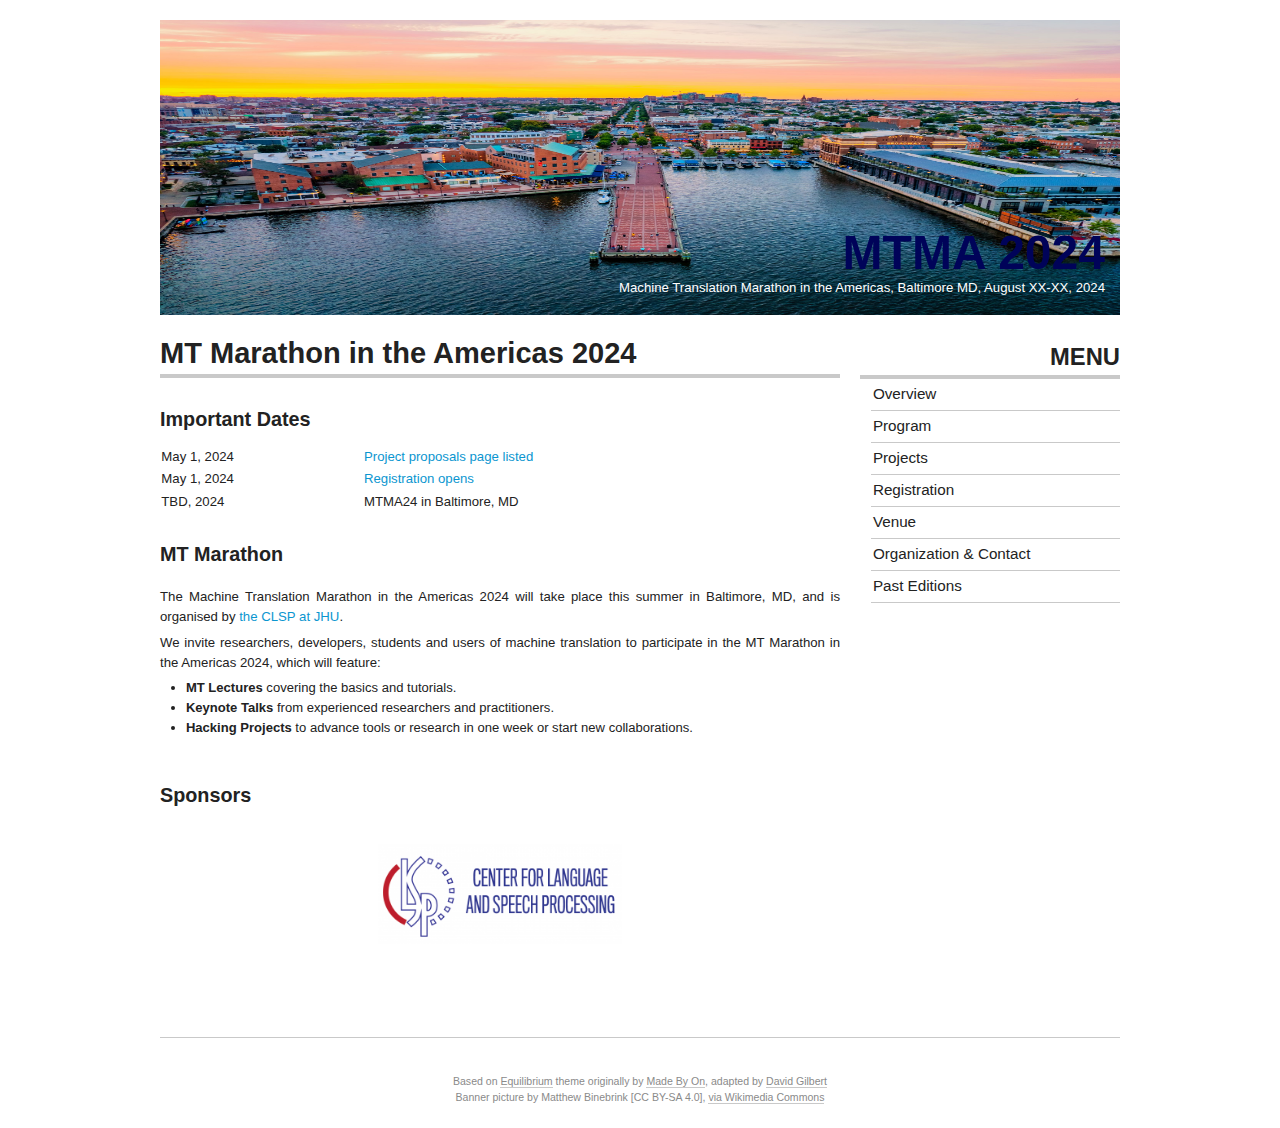
==== index.html @ 8c990547 "Redmond->Baltimore" ====
<!DOCTYPE html PUBLIC "-//W3C//DTD XHTML 1.0 Strict//EN" "http://www.w3.org/TR/xhtml1/DTD/xhtml1-strict.dtd">

<html xmlns="http://www.w3.org/1999/xhtml" xml:lang="en" lang="en"><head>
  <title>MTMA 2024 Baltimore
</title>
  <meta name="generator" content="PmWiki"/>
  <link rel="stylesheet" type="text/css" href="assets/css/style.css" media="screen"/>
  <link rel="stylesheet" type="text/css" href="assets/css/custom.css" media="screen"/>
  <!--[if lte IE 7]><link rel="stylesheet" type="text/css" href="http://www.statmt.org/mtm12/pub/skins/Nepherim-Equilibrium/ie7.css" media="screen" /><![endif]-->
  <!--HTMLHeader-->
  <meta http-equiv="Content-Type" content="text/html; charset=UTF-8"/>
  <meta name="robots" content="index,follow"/>

<style type="text/css">
<!--
tr.passed td {text-decoration: line-through;}
tr td.passed {text-decoration: line-through;}
-->
.alncenter { text-align: center; }
</style>

<!-- Marquee Styles -->
<style style="text/css">
.marquee {
height: 55px;
overflow: hidden;
position: relative;
}
.marquee h3 {
position: absolute;
width: 100%;
height: 100%;
margin: 0;
        line-height: 20px;
        text-align: center;
        /* Starting position */
        -moz-transform:translateX(100%);
        -webkit-transform:translateX(100%);
transform:translateX(100%);
          /* Apply animation to this element */
          -moz-animation: marquee 10s linear infinite;
          -webkit-animation: marquee 10s linear infinite;
animation: marquee 10s linear infinite;
}
/* Move it (define the animation) */
@-moz-keyframes marquee {
    0%   { -moz-transform: translateX(100%); }
    100% { -moz-transform: translateX(-100%); }
}
@-webkit-keyframes marquee {
    0%   { -webkit-transform: translateX(100%); }
    100% { -webkit-transform: translateX(-100%); }
}
@keyframes marquee {
    0%   {
        -moz-transform: translateX(100%); /* Firefox bug fix */
        -webkit-transform: translateX(100%); /* Firefox bug fix */
transform: translateX(100%);
    }
    100% {
        -moz-transform: translateX(-100%); /* Firefox bug fix */
        -webkit-transform: translateX(-100%); /* Firefox bug fix */
transform: translateX(-100%);
    }
}
</style>

<style style="text/css">
.righttop {
float: right;
position: relative;
top: -55px;
}
</style>


</head>

<body>
  <div id="page-wrap" class="force_contain">
    <div id="top">
      <!-- PageHeaderFmt -->
      <div id="siteheader">
        <h1 class="sitetitle"><a class="urllink" href="https://mtma24.github.io/" rel="nofollow" style="color: #000359">MTMA 2024</a></h1>
        <div class="sitetag">Machine Translation Marathon in the Americas, Baltimore MD, August XX-XX, 2024</div>
      </div>
    </div>

    <div class="content">
      <!-- PageTitleFmt -->
      <div class="vspace"></div>
      <h3 class="page-head"><a href="https://mtma24.github.io/">MT Marathon in the Americas 2024
</a></h3>
      <!-- /PageTitleFmt -->

      <!-- PageText -->
      <div id="wikitext">


<h3>Important Dates</h3>

<br/>

<table id="important-dates">
  <tr class=''>
    <td>May 1, 2024</td>
    <td><a href="projects.html">Project proposals page listed</a></td>
  </tr>
  <tr class=''>
    <td>May 1, 2024</td>
    <td><a href="registration.html">Registration opens</a></td>
  </tr>
  <tr class=''>
    <td>TBD, 2024</td>
    <td>MTMA24 in Baltimore, MD</td>
  </tr>
</table>

<h3>MT Marathon</h3>

<br/>
<p class="vspace" >
The Machine Translation Marathon in the Americas 2024 will take place this summer in Baltimore, MD, and is organised by
<a href="https://www.clsp.jhu.edu/">the CLSP at JHU</a>.
</p>
<p>
We invite researchers, developers, students and users of machine translation to participate in the MT Marathon in the Americas 2024, which will feature:
</p>
<ul>
<li> <b>MT Lectures</b> covering the basics and tutorials.</li>
<li> <b>Keynote Talks</b> from experienced researchers and practitioners.</li>
<li> <b>Hacking Projects</b> to advance tools or research in one week or start new collaborations.</li>
</ul>

<br/>

<h3>Sponsors</h3>
<p></p>

<div id="sponsors-grid">
  <div class="sponsors-element">
      <a href="https://www.clsp.jhu.edu""><img id="sp-3" src="assets/logos/logo-clsp.png" height="100" border="0"/></a>
  </div>
</div>




      </div>
      <!-- /PageText -->
    </div>

    <div id="sidebar">
      <!-- PageRightFmt -->
      <h2>MENU</h2>
      <ul>
        <li><a class="selflink" href="https://mtma24.github.io/">Overview</a> </li>

        <!--<li><a class="wikilink" href="keynotes.html">Keynote Talks</a> </li>-->
        <li><a class="wikilink" href="program.html">Program</a></li>
        <li><a class="wikilink" href="projects.html">Projects</a></li>

        <li><a class="wikilink" href="registration.html">Registration</a></li>
        <!--<li><span class="wikilink">Registration</span> (closed, register on site)</li> -->

        <li><a class="wikilink" href="venue.html">Venue</a>
        <!--<li><a class="wikilink" href="visas.html">Visa</a> </li>-->

        <!--<li><a class="wikilink" href="participants.html">Registered Participants</a></li>-->
        <li><a class="wikilink" href="organization.html">Organization &amp; Contact</a> </li>
        <li><a class="wikilink" href="past.html">Past Editions</a> </li>
      </ul>
      <!-- /PageRightFmt -->
    </div>
  </div>

  <div id="footer">
    <!-- PageFooterFmt -->
    <!--<div class="footer">-->
        <!--<p>The Machine Translation Marathon is supported by <a class="urllink" rel="nofollow" href="">XYZ</a>.</p>-->
    <!--</div>-->
    <!-- /PageFooterFmt -->

    <div class="credits">
      Based on <a href="http://pmwiki.com/Cookbook/Equilibrium">Equilibrium</a> theme originally by <a href="http://madebyon.com/">Made By On</a>, adapted by <a href="http://solidgone.org/Skins">David Gilbert</a><br/>
      Banner picture by Matthew Binebrink [CC BY-SA 4.0], <a href="https://commons.wikimedia.org/wiki/File:Fell%27s_Point_Aerial_2022.jpg">via Wikimedia Commons</a>
    </div>
  </div>

<!-- HTMLFooter -->

</body>
</html>
---- assets/css/style.css ----
/*
-----------------------------------------
RESET
-----------------------------------------
*/
html, body, div, dl, dt, dd, ul, ol, li, h1, h2, h3, h4, h5, h6, pre, form, label, fieldset, input, p, blockquote, th, td{margin:0; padding:0}
table{border-collapse:collapse; border-spacing:0}
fieldset, img{border:0}
address, caption, cite, code, dfn, em, strong, th, var{font-style:normal; font-weight:normal}
caption, th{text-align:left}
h1, h2, h3, h4, h5, h6{font-size:100%; font-weight:normal}
q:before, q:after{content:''}

strong{font-weight:bold}
em{font-style:italic}
a img{border:none}

h1, h2, h3, h4, h5, h6{font-weight:bold}

/*
-----------------------------------------
LAYOUT
-----------------------------------------
*/
.aligncenter{display:block; margin:0 auto}
.alignleft{float:left}
.alignright{float:right}
.floatLeft{float:left}
.floatRight{float:right}
.clear{clear:both}


/*
-----------------------------------------
STRUCTURE
-----------------------------------------
*/
html, body{height:100%}
body {font-size:82.5%; font-family:Arial,Helvetica,sans-serif; color:#222; margin:0 auto -80px; text-align:center}
ul,ol {margin-left: 1em;
       font-size:82.5%} /* seems like a bug: ul did not inherit the size from body  in Ondrej's Firefox */
#page-wrap{position:relative; width:960px; margin:0 auto; padding-left:10px; padding-right:10px; text-align:left}
.content{width:680px; float:left}

h5 {padding-top: 2mm}

/*
-----------------------------------------
TYPOGRAPHY
-----------------------------------------
*/
p, address, caption, cite, pre, code, dfn, em, strong, th, var, dt, dd, tr, td
{color:#222; line-height:1.5; margin-top:0.5em; margin-bottom:0.5em; text-align:justify}
.indented{margin-left:1em}
td, tr {padding: .1em;}
pre {font-size: 1.5em}
#wikitext a, #wikitext a:visited,
p a, p a:visited,
.blogit-page-navigation a, .blogit-page-navigation a:visited,
.postMeta-post a, .postMeta-post a:visited{border-bottom:1px solid #c9c9c9; text-decoration:none}
#wikitext a, #wikitext a:visited,
p a:hover,
.blogit-page-navigation a:hover,
.postMeta-post a:hover{border-bottom:1px solid #c9c9c9; color:#000; text-decoration:none}
h1, strong{font-size:1.4em; font-weight:bold}
h4, h2, #sidebar .sidehead, #wikitext h2.section-head{font-size:1.8em; color:#222; text-transform:uppercase; padding-bottom:4px; border-bottom:4px solid #c9c9c9; margin-top:28px; margin-bottom:28px; font-weight:bold}
h3.page-head{border-bottom:4px solid #c9c9c9; color:#222; font-size:2.2em; font-weight:bold; padding-bottom:4px; margin-top:22px}
h3 a{text-decoration:none; color:#222}

.post h2,
#wikitext h2, #wikitext h3, #wikitext h4{text-transform:none; padding-bottom:0; border-bottom:0; margin-bottom:0; margin-top:1.5em}
#wikitext h3 {font-size: 1.5em}
#wikitext h4 {font-size: 1.2em}
.post ul li,
.post ol li,
#wikitext ul li,
#wikitext ol li{font-size:1.2em; margin:5px 0 5px 15px}

#reply{border-bottom:4px solid #C9C9C9; color:#222; font-size:1.8em; margin-top:28px; margin-bottom:16px; padding-bottom:4px}
#wikitext .post-head a:link, #wikitext .post-head a:visited { text-decoration:none; border:none;}

/*
-----------------------------------------
TOP
-----------------------------------------
*/
#top{margin-top:20px; padding-bottom:70px}

#siteheader {padding-top:5px; padding-right:5px; float: right; position: relative; margin-top: 200px}

h1.logo a,
#siteheader .sitetitle {float:right}
#siteheader .sitetitle a{display: block}
#siteheader .sitetag {float: right; clear: right}

#siteheader .sitetitle a{font-size:2.6em; font-weight:bold; color:#000; text-transform:uppercase; text-decoration:none}
#siteheader .sitetag {color: #fff;}

#top {
  background-image: url(../../assets/banner-2024-baltimore.jpg);
  background-size: 960px 300px;
  height: 225px;
}


#nav, #top ul{float:right; margin-top:1.2em}

#nav ul, #top ul{list-style-type:none;}

#nav li, #top li{display:block; display:inline}

#nav a:link,
#nav a:visited,
#top ul a:link,
#top ul a:visited{padding:5px; display:block; color:#353434; margin-left:10px; float:left; text-decoration:none; font-size:1.4em; font-weight:bold; text-transform:uppercase}

ul#nav li.current_page_item a:link,
ul#nav li.current_page_item a:visited,
ul#nav li.current_page_item a:hover,
ul#nav li.current_page_item a:active,
#top ul li.current_page_item a:link,
#top ul li.current_page_item a:visited,
#top ul li.current_page_item a:hover,
#top ul li.current_page_item a:active
{text-decoration:none}

/*
-----------------------------------------
FEATURED
-----------------------------------------
*/
.front-post,
.featured .post-wrap{width:327px; margin-bottom:3.5em; margin-right:25px; float:left}

.front-post-last{width:100%; float:left}

.featured-content,
.featured .post-content{position:relative; width:100%} /*margin-bottom:3.5em*/

.featured-content p,
.featured .post-content p{margin-top:1em}

.featured-post,
.featured .post-head{overflow:hidden; width:100%; margin-bottom:1.2em} /*height:231px; */

.featured-title h2,
#wikitext .featured .title h2{margin:8px 10px 7px; line-height:1.4em; font-size:1.1em; text-transform:none; padding-bottom:0; border-bottom:0}

.featured-title h2 a,
.featured .title h2 a{font-size:1.1em; display:block; text-decoration:none; border-bottom:0}

.featured-title,
.featured .title{display:block; z-index:101; width:100%; top:0; filter:alpha(opacity=80); -moz-opacity:.80; opacity:.80; float:left; z-index:2}

.featured-image,
.featured .post-head img{position:relative; width:100%; z-index:1; margin:0 !important} /*height:231px; */
.featured .content-wrap img {display:none}

.featured-content h2,
.featured .post-content h2{margin-top:15px}
.featured-content h2 a,
.featured .post-content h2 a{text-decoration:none}
.featured-content h2 a:hover,
.featured .post-content h2 a{color:#000}

/*
-----------------------------------------
SIDEBAR
-----------------------------------------
*/
#sidebar{float:right; width:260px; padding-left:20px; overflow:hidden}
#sidebar li {list-style-type: none; border-bottom: 1px solid #C9C9C9; line-height:29px; }
#sidebar li a{width:260px; margin:0; padding:6px 2px; list-style:none; font-size:1.4em; list-style-type:none; text-decoration:none; color:#222}
#sidebar li .wikilink {width:260px; margin:0; padding:6px 2px; list-style:none; font-size:1.4em; list-style-type:none; text-decoration:none; color:#222}
#sidebar a{color:#222; text-decoration:none}
#sidebar h2, #sidebar .sidehead{font-size:1.8em; color:#222; text-align:right; text-transform:uppercase; border-bottom:4px solid #c9c9c9; margin-top:28px; margin-bottom:0}

/*
-----------------------------------------
LATEST
-----------------------------------------
*/
#front-bottom{margin-top:36px}

#latest-wrap,
.latest{float:left; width:680px}

.latest-post-wrap,
.latest .post-wrap{float:left; width:162px; margin-right:8px}

.latest-post,
.latest .post-head{overflow:hidden; width:162px}

.latest-image,
.latest .post-head img{position:relative; width:100%; z-index:1; margin:0 !important}
.latest .content-wrap img {display:none}

.latest-title h2,
#wikitext .latest .title h2{margin:8px 10px 7px; line-height:1.4em; font-size:1em; text-transform:none; padding-bottom:0; border-bottom:0}

.latest-title h2 a,
.latest .title h2 a{display:block; text-decoration:none}

.latest-title,
.latest .title{display:block; z-index:101; width:100%; bottom:0; filter:alpha(opacity=80); -moz-opacity:.80; opacity:.80; float:left; z-index:2}

.latest-content,
.latest .post-content{position:relative; width:162px; margin-bottom:20px} /*height:200px; */

.latest-content h2,
.latest .post-content h2{margin-top:15px}
.latest-content h2 a,
.latest .post-content h2{text-decoration:none}
.latest-content h2 a:hover,
.latest .post-content h2:hover{color:#000}

.latest-content p,
.latest .post-content p{color:#222; font-size:1.2em; line-height:1.5; margin-top:8px; margin-bottom:1.5em; text-align:left}

.row-wrap{float: left}
.no-right-margin{margin-right:0 !important}

/*
-----------------------------------------
FOOTER
-----------------------------------------
*/
#push{height:80px}

#footer{clear: both; padding-top:10px; border-top:1px solid #C9C9C9; width:960px; margin:60px auto 0; height:80px; color:#4d4d4d}

#footer div, #footer p{text-align: center; font-size:1em; color:#4d4d4d; line-height:1.5em; margin-bottom:0; margin-top:0}

#footer div a, #footer p a{border-bottom:1px solid #c9c9c9; color:#4d4d4d; text-decoration:none}

#footer div a:hover, #footer a:hover{border-bottom:1px solid #c9c9c9; text-decoration:none}

/*
-----------------------------------------
POSTMETA
-----------------------------------------
*/
.postMeta{font-size:1.2em; margin-bottom:18px; margin-top:8px; padding-bottom:24px; border-bottom:1px solid #c9c9c9}

.postMeta-featured,
.featured .postMeta,
.latest .postMeta{margin-top:8px; font-size:1.2em; width:100%; margin-bottom:0; padding-bottom:0; border-bottom:none}

.postMeta-front{margin-top:8px; font-size:1.2em}

.postMeta-post{font-size:1.2em; margin-bottom:18px; margin-top:8px; border-bottom:1px solid #c9c9c9; padding-bottom:10px}

.postMeta span.date,
.postMeta-post span.date,
.postMeta-featured span.date,
.postMeta-front span.date{color:#8a8a8a; float:left}

.postMeta-post span.date,
.postMeta-post span.comments{clear:both;}

.postMeta span.comments a,
.postMeta-post span.comments a,
.postMeta-featured span.comments a,
.postMeta-featured span.date a,
.postMeta-front span.comments a,
.postMeta-front span.date a{float:left; color:#8a8a8a; text-decoration:none}

.postMeta-post span.date a,
.postMeta span.date a{color:#8a8a8a; text-decoration:none}

.postMeta span.comments,
.postMeta-featured span.comments,
.postMeta-post span.comments,
.postMeta-front span.comments{color:#8a8a8a;float:right; background:#FFF url(images/comment.gif) no-repeat left center; padding-left:15px; margin-left:2px}

/*
-----------------------------------------
POSTS
-----------------------------------------
*/
.post-category{color:#8a8a8a; float:right; margin-bottom:8px}
.post-tags{color:#8a8a8a; float:left; margin-bottom:8px}

.post-category p,
.post-tags p{color:#8A8A8A; font-size:1em; line-height:1.5em; margin-bottom:0em; margin-top:0em; text-align:none}
.post blockquote p {margin:0 2.6em; font-style:italic}

/*
-----------------------------------------
COMMENTS
-----------------------------------------
*/
#comments {clear:both; overflow:hidden}
#comments .comment-heading{margin-top: 40px; margin-bottom:26px; text-transform:none; border:none}
#comments .commentwrap, #wikitext .commentwrap{border-top:1px solid #C9C9C9; padding-bottom:25px; padding-top:15px}

#comments .commentpost, #wikitext .commentpost{float:right; width:510px; padding:0.3em}
#comments .commentpost p, #wikitext .commentpost p{margin-top:0}

#comments .commentmetadata, #wikitext .commentmetadata{float:left; width:20%; color:#2F2B23; line-height:1.5em; padding-right:20px; color:#999; font-size:1.1em}
#comments .commentmetadata li, #wikitext .commentmetadata li{list-style-type:none; padding:.3em; margin:0 .5em 0 0; font-size:1em;}
#comments .commentmetadata li a, #wikitext .commentmetadata li a{border-bottom:1px solid #c9c9c9; text-decoration:none}

#comments .warning{padding:10px; background:#282828; border:1px solid #323232; ; margin-bottom:10px}

#comments label input {width:160px}

#comments label input,
#wikitext input{border:1px solid #E5E5E5; padding:5px 4px; margin-bottom:10px}

#comments label span,
#comments span.label{line-height:27px}

#comments label,
#comments .label,
#wikitext input{font-family:"Lucida Sans Unicode"; font-size:1.1em}

#comment_author{margin:20px 20px 20px 0px; padding:0px; width:150px; float:left}
#comments-content{display:block; border-bottom:1px solid #C9C9C9; margin:10px 0px 10px 0px; padding:0px}
#comments textarea,
#wikitext textarea{padding:4px 0px; width:100%; border:1px solid #E5E5E5}

.button{border:1px solid #E5E5E5; font-size:1.1em; font-weight:bold; height:25px; margin-top:10px; margin-bottom:10px; padding:0 8px; text-transform:uppercase}

.children {margin-left: 50px}
.children div {border:none}
.children .commentwrap {border-top: 1px solid #C9C9C9;}
.children .commentmetadata {padding-right:0px}
.children .commentpost {text-align:left; float:right; width:78%}

/*
-----------------------------------------
SEARCH
-----------------------------------------
*/
#searchform{float:left; margin-top:1em; height:2.3em}
#searchsubmit{border:1px solid #E5E5E5; font-size:1.1em; font-weight:bold; height:2.1em; padding:2px 8px; text-transform:uppercase; float:right; background-color:#F0F0F0}
#s{float:left; width:204px; margin-right:6px; padding-top:4px; padding-bottom:4px; padding-left:2px; padding-right:2px; border:1px solid #E5E5E5; font-size:1.1em}

/*
-----------------------------------------
PMWIKI
-----------------------------------------
*/
#footer .credits {clear: left; margin-top: 2.5em; font-size:0.8em; color: #8A8A8A;}
#footer .credits a {color: #8A8A8A}
#top .createlink, #top ul .createlink { display: none !important}
.pageactions {position:absolute;right:5px;top:-70px}
.pageactions li a {font-size:9px !important; color: #C9C9C9 !important; text-transform: lowercase !important}
.pagegroup {display:block; margin-top: 9.3px;color: #8A8A8A; font-size:1.1em; text-transform: lowercase;text-decoration: none}
#wikitext a { border-bottom:none; }
 a.createlinktext { text-decoration:none; border-bottom:none; }
a.createlink { text-decoration:none; position:relative; top:-0.5em; font-weight:bold; font-size:smaller; border-bottom:none; }
.blogit-page-navigation{clear:both; padding:20px 0}
.blogit-older-entries a, .blogit-newer-entries a {font-size:130%; font-weight: bold;}
.blogit-older-entries a {float:right;}
.blogit-newer-entries a {float:left;}
.blogit-listmore {text-align:right;}
.blogit-readmore {display: block; margin-top: 10px; padding-bottom: 10px; font-weight: bold;}
.wikimessage {color: red; font-weight: bold; font-size: 110%; }
#captcha { display: inline; font-weight: bold;}
#captcha input { width: 50px;	}
#wikitext dd, #wikitext .indent { margin-left:40px; }
#wikitext .outdent {margin: 1em 40px .5em 40px; text-indent:-40px; }
#wikitext .quickref {background-color: #fff; font-size: 100% !important; margin-top: 4em}
#wikitext .quickref p, #wikitext .quickref .outdent, #wikitext .quickref div, #wikitext .quickref strong {font-size:1em; margin:0; text-align:left; text-indent:0; line-height: 2em}
#wikitext .quickref br {display:none}
#wikitext code.escaped,
#wikitext pre {font-size:140%; background-color: #f6f6f6; overflow: auto; height: auto; width: 90%; margin: 1.5em auto; padding: .15em; color: #666}
#wikitext hr {border:1px solid #C9C9C9; margin:3em 0}
#wikiedit img {margin:0}
#wikiedit a {border:0}
#wikiedit #text {width:99%}
.difftime, .difftype {font-size: 1em !important}
.postMeta-post .blogit-edit {float:right; margin-right:5px; padding-right:5px; border-bottom: none !important }
.force_contain:after { content: "."; display: block; height: 0; clear: both; visibility: hidden; }
.force_contain { display: inline-block; _height: 1%; }
/* Hides from IE-mac \*/
.force_contain { display: block; }
/* End hide from IE-mac */
---- assets/css/custom.css ----
.editconflict {
    color: green;
    font-style:italic;
    margin-top:1.33em;
    margin-bottom:1.33em;
}
.featured.title,
.latest.title,
.featured.title h2 a,
.latest.title h2 a{color:#0B96D0}.latest-title h2 a:hover,
.latest.title h2 a:hover, .featured-title h2 a:hover,
.featured.title h2 a:hover {
    color:#fff !important;
}
.featured.title, .latest.title {
    background:#000;
}
#wikitext a, #wikitext a:visited, p a, p a:visited, .postMeta-post a,
.postMeta-post a:visited, .featured.post-content h2 a,
.blogit-page-topigation a, .blogit-page-topigation a:visited,
.latest.post-content h2, #footer div a:hover,
#comments .commentmetadata li a {
    color:#0B96D0;
}
#top a:hover, #siteheader ul a:hover, ul #top li.current_page_item a:link,
ul #top li.current_page_item a:visited,
ul #top li.current_page_item a:hover,
ul #top li.current_page_item a:active,
#siteheader ul li.current_page_item a:link,
#siteheader ul li.current_page_item a:visited,
#siteheader ul li.current_page_item a:hover,
#siteheader ul li.current_page_item a:active {
    color:#fff !important;
    background:#000;
}

#siteheader .sitetitle.logo a, #siteheader.sitetitle a { color:#000; }
#siteheader .sitetitle a, #siteheader .sitetag { padding-right:10px; }
#siteheader .sitetitle a.urllink:hover { background:none; }

table.markup {
    border:2px dotted #ccf;
    width:90%;
}
td.markup1, td.markup2 {
    padding-left:10px;
    padding-right:10px;
}
table.vert td.markup1 { border-bottom:1px solid #ccf; }
table.horiz td.markup1 {
    width:23em;
    border-right:1px solid #ccf;
}
table.markup caption { text-align:left; }
div.faq p, div.faq pre { margin-left:2em; }
div.faq p.question {
    margin:1em 0 0.75em 0;
    font-weight:bold;
}
div.faqtoc div.faq * {
    display:none;
}
div.faqtoc div.faq p.question {
    display:block;
    font-weight:normal;
    margin:0.5em 0 0.5em 20px;
    line-height:normal;
}
div.faqtoc div.faq p.question * {
    display:inline;
}

.frame { border:1px solid #cccccc; padding:4px; background-color:#f9f9f9; }
.lfloat { float:left; margin-right:0.5em; }
.rfloat { float:right; margin-left:0.5em; }
a.varlink { text-decoration:none; }

table#past-editions { width:95%; margin-top:10px; }
table#past-editions tr td { text-align:center; }

table#important-dates tr td:first-child { width:200px; }

#sponsors-grid { text-align: center; }
#sponsors-grid div.sponsors-element { display:inline; padding:12px; }
#sp-1 { margin: 15px 0; }
#sp-2 { margin: 25px 0; }
#sp-3 { margin: 30px 0; }
#sp-4 { margin: 10px 0; }
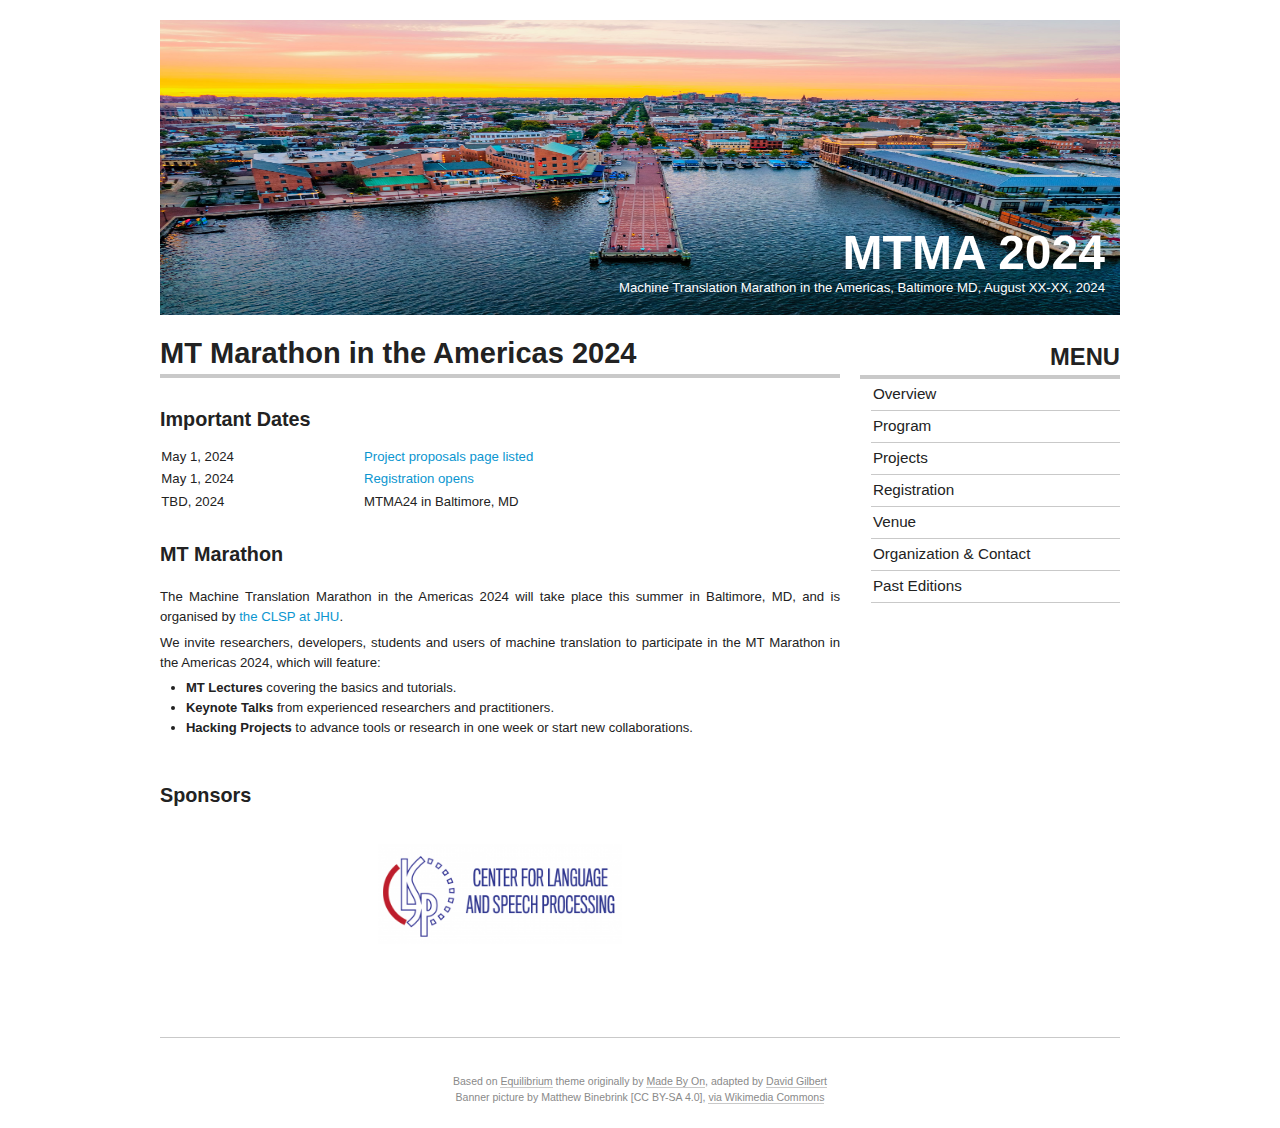
==== commit 30edfada: "fix" ====
--- a/index.html
+++ b/index.html
@@ -81,7 +81,7 @@
     <div id="top">
       <!-- PageHeaderFmt -->
       <div id="siteheader">
-        <h1 class="sitetitle"><a class="urllink" href="https://mtma24.github.io/" rel="nofollow" style="color: #000359">MTMA 2024</a></h1>
+        <h1 class="sitetitle"><a class="urllink" href="https://mtma24.github.io/" rel="nofollow" style="color: white">MTMA 2024</a></h1>
         <div class="sitetag">Machine Translation Marathon in the Americas, Baltimore MD, August XX-XX, 2024</div>
       </div>
     </div>
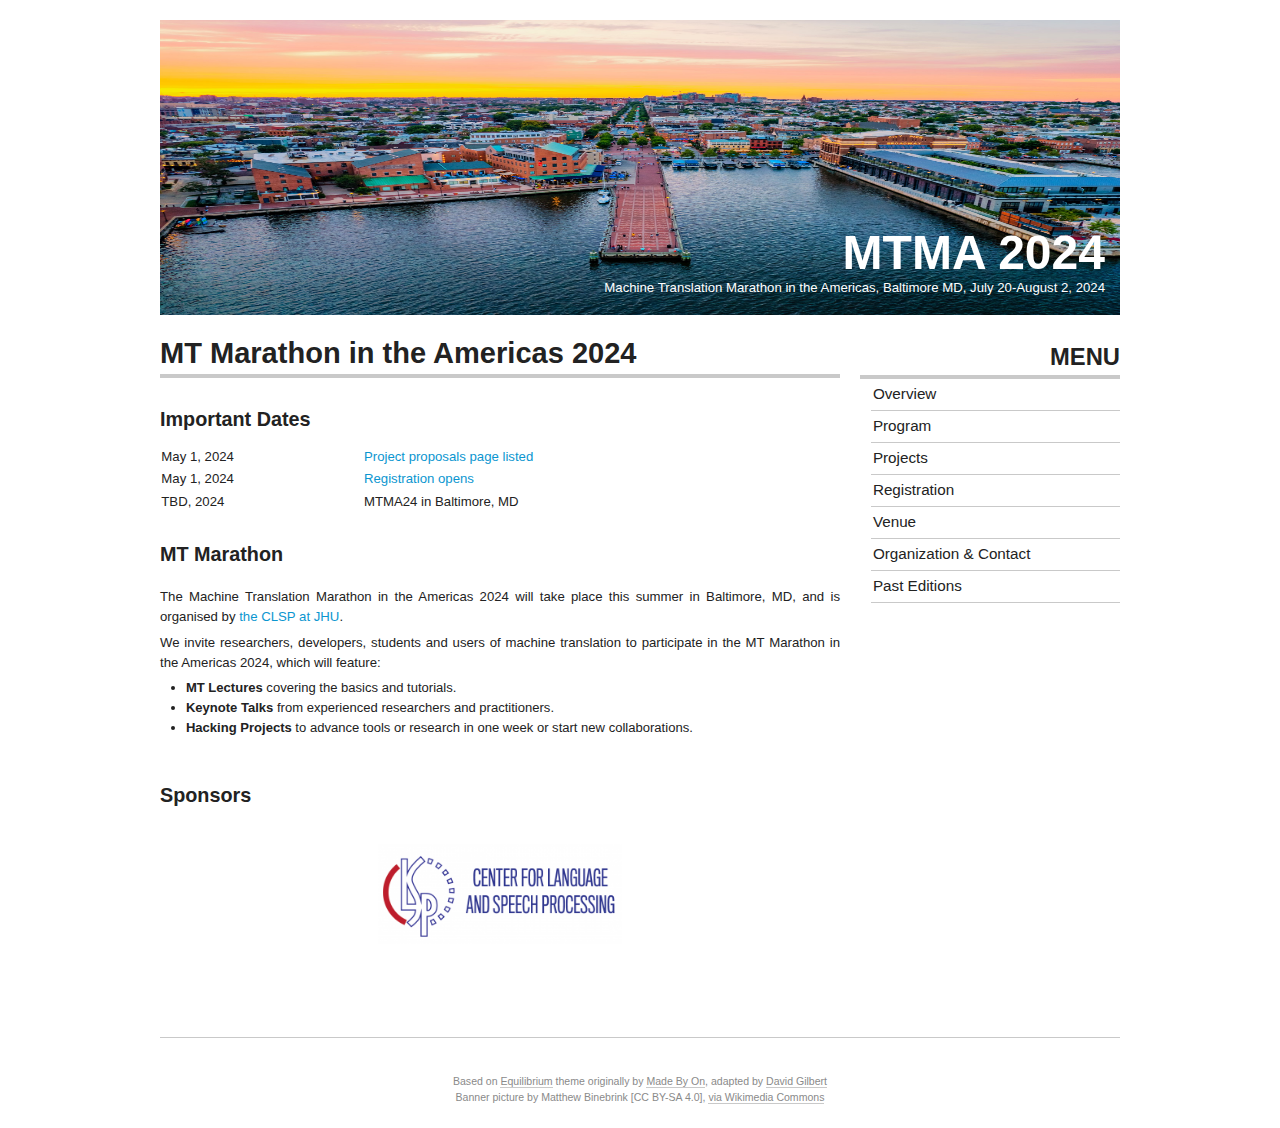
==== commit 38819b69: "date chage" ====
--- a/index.html
+++ b/index.html
@@ -82,7 +82,7 @@
       <!-- PageHeaderFmt -->
       <div id="siteheader">
         <h1 class="sitetitle"><a class="urllink" href="https://mtma24.github.io/" rel="nofollow" style="color: white">MTMA 2024</a></h1>
-        <div class="sitetag">Machine Translation Marathon in the Americas, Baltimore MD, August XX-XX, 2024</div>
+        <div class="sitetag">Machine Translation Marathon in the Americas, Baltimore MD, July 20-August 2, 2024</div>
       </div>
     </div>
 
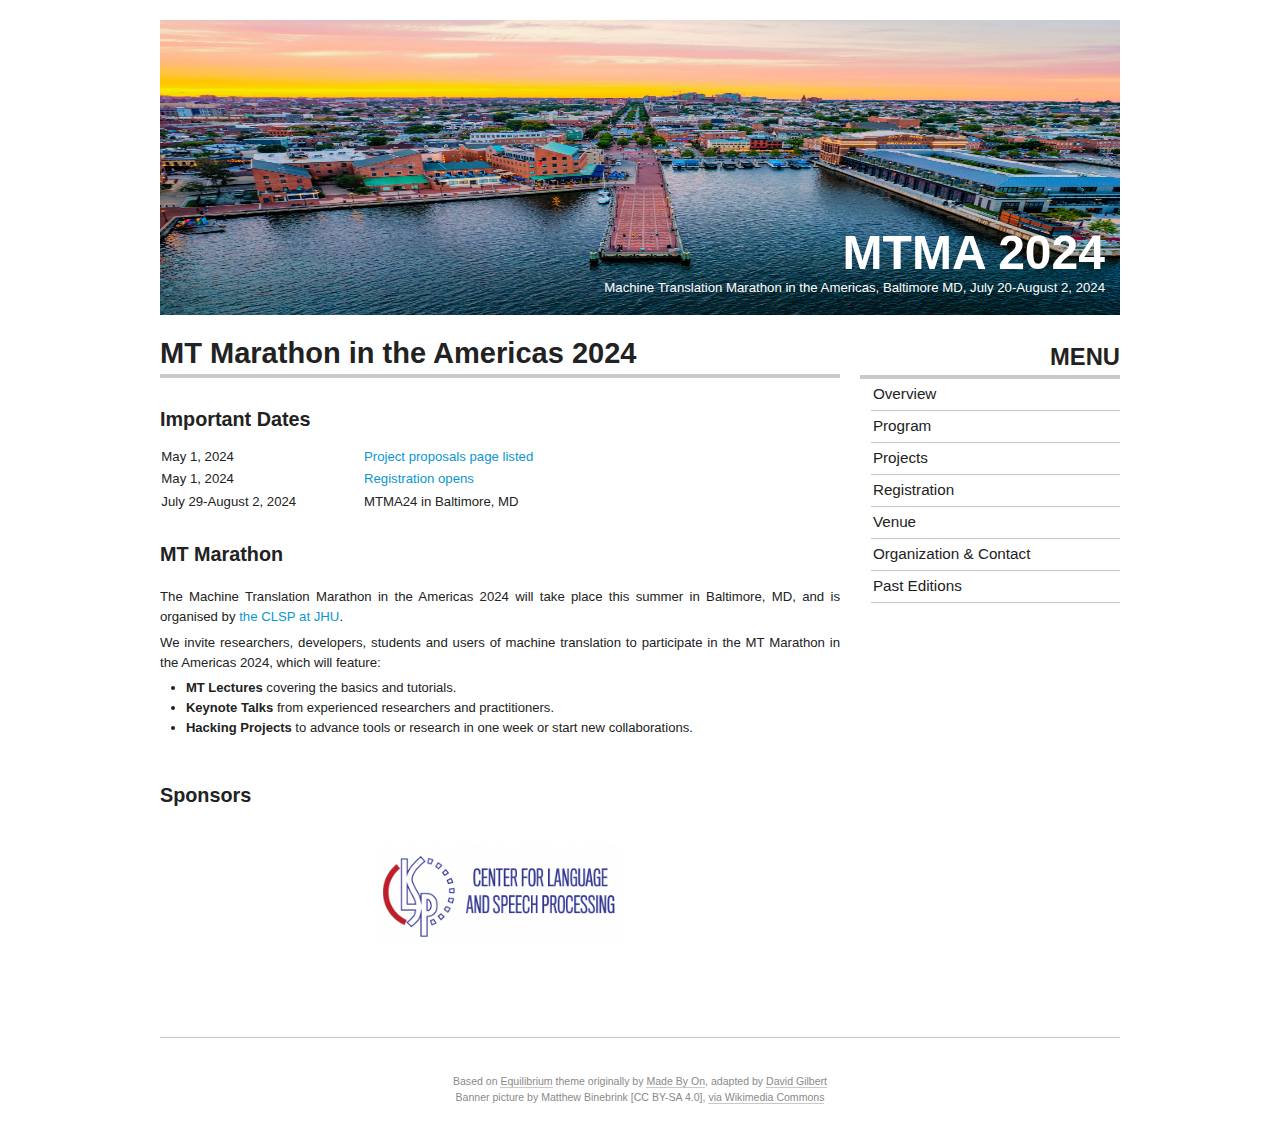
==== commit 4fd0c4a9: "add date to homepage" ====
--- a/index.html
+++ b/index.html
@@ -111,7 +111,7 @@
     <td><a href="registration.html">Registration opens</a></td>
   </tr>
   <tr class=''>
-    <td>TBD, 2024</td>
+    <td>July 29-August 2, 2024</td>
     <td>MTMA24 in Baltimore, MD</td>
   </tr>
 </table>
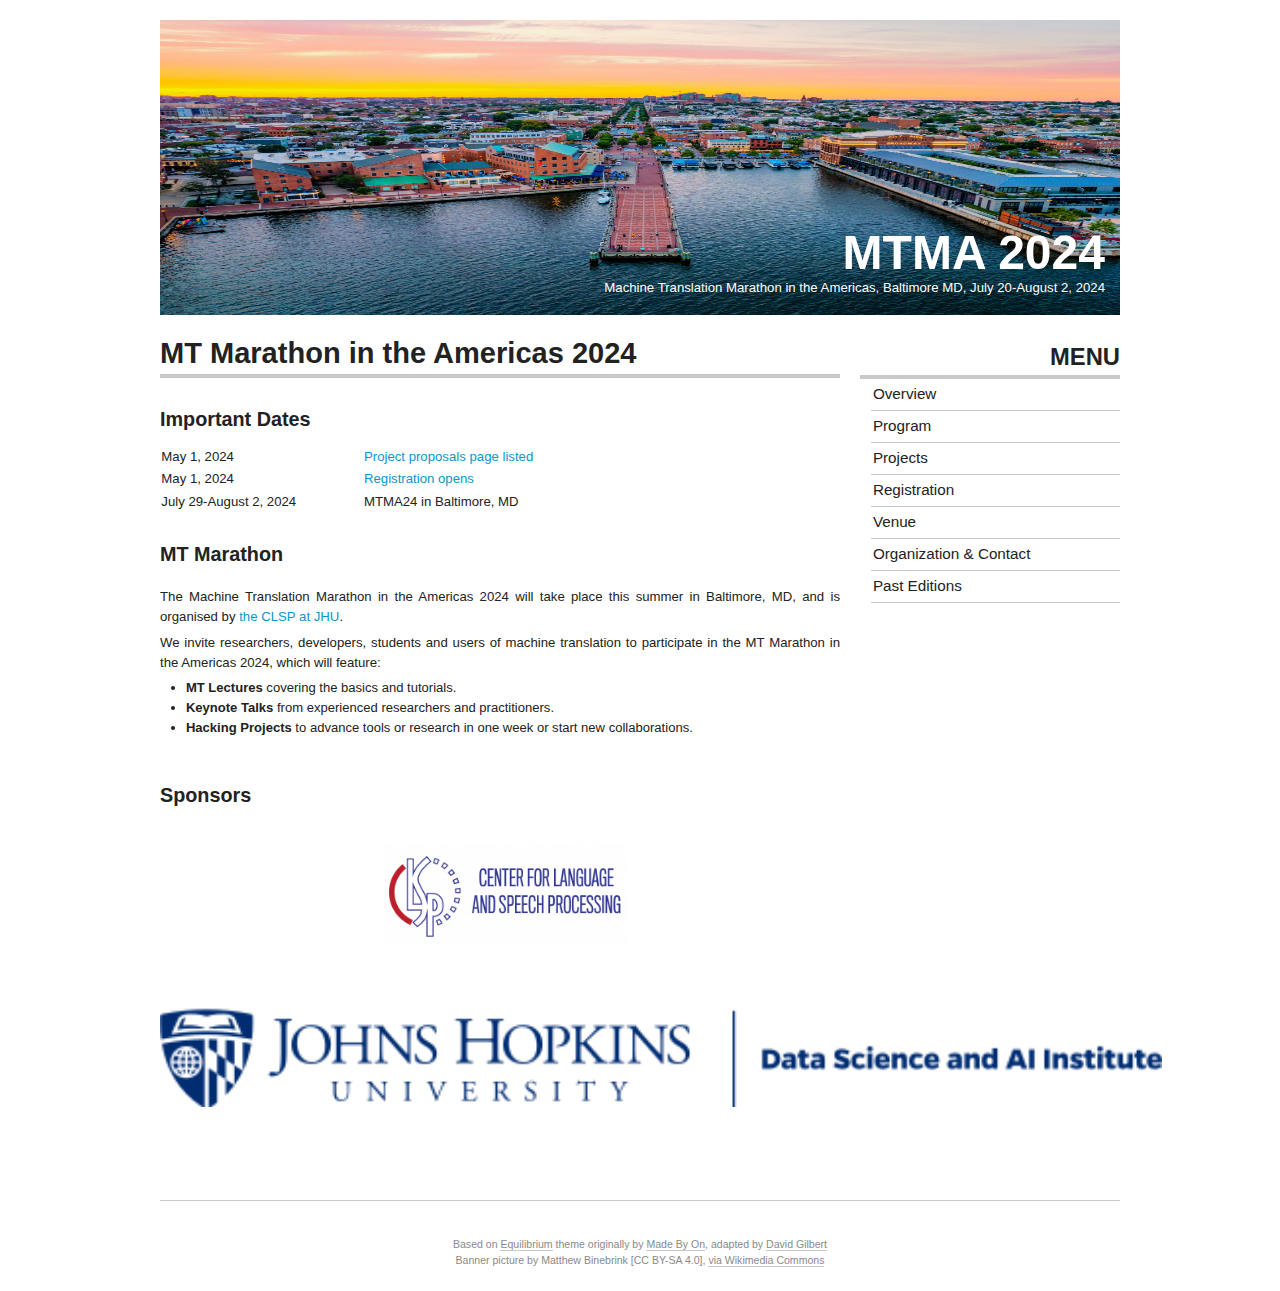
==== commit f1ffb7de: "add dsai logo" ====
--- a/index.html
+++ b/index.html
@@ -139,8 +139,9 @@
 
 <div id="sponsors-grid">
   <div class="sponsors-element">
-      <a href="https://www.clsp.jhu.edu""><img id="sp-3" src="assets/logos/logo-clsp.png" height="100" border="0"/></a>
-  </div>
+      <a href="https://www.clsp.jhu.edu"><img id="sp-3" src="assets/logos/logo-clsp.png" height="100" border="0"/></a>
+      <a href="https://ai.jhu.edu/"><img id="sp-3" src="assets/logos/logo-dsai.png" height="100" border="0"/></a>   
+</div>
 </div>
 
 
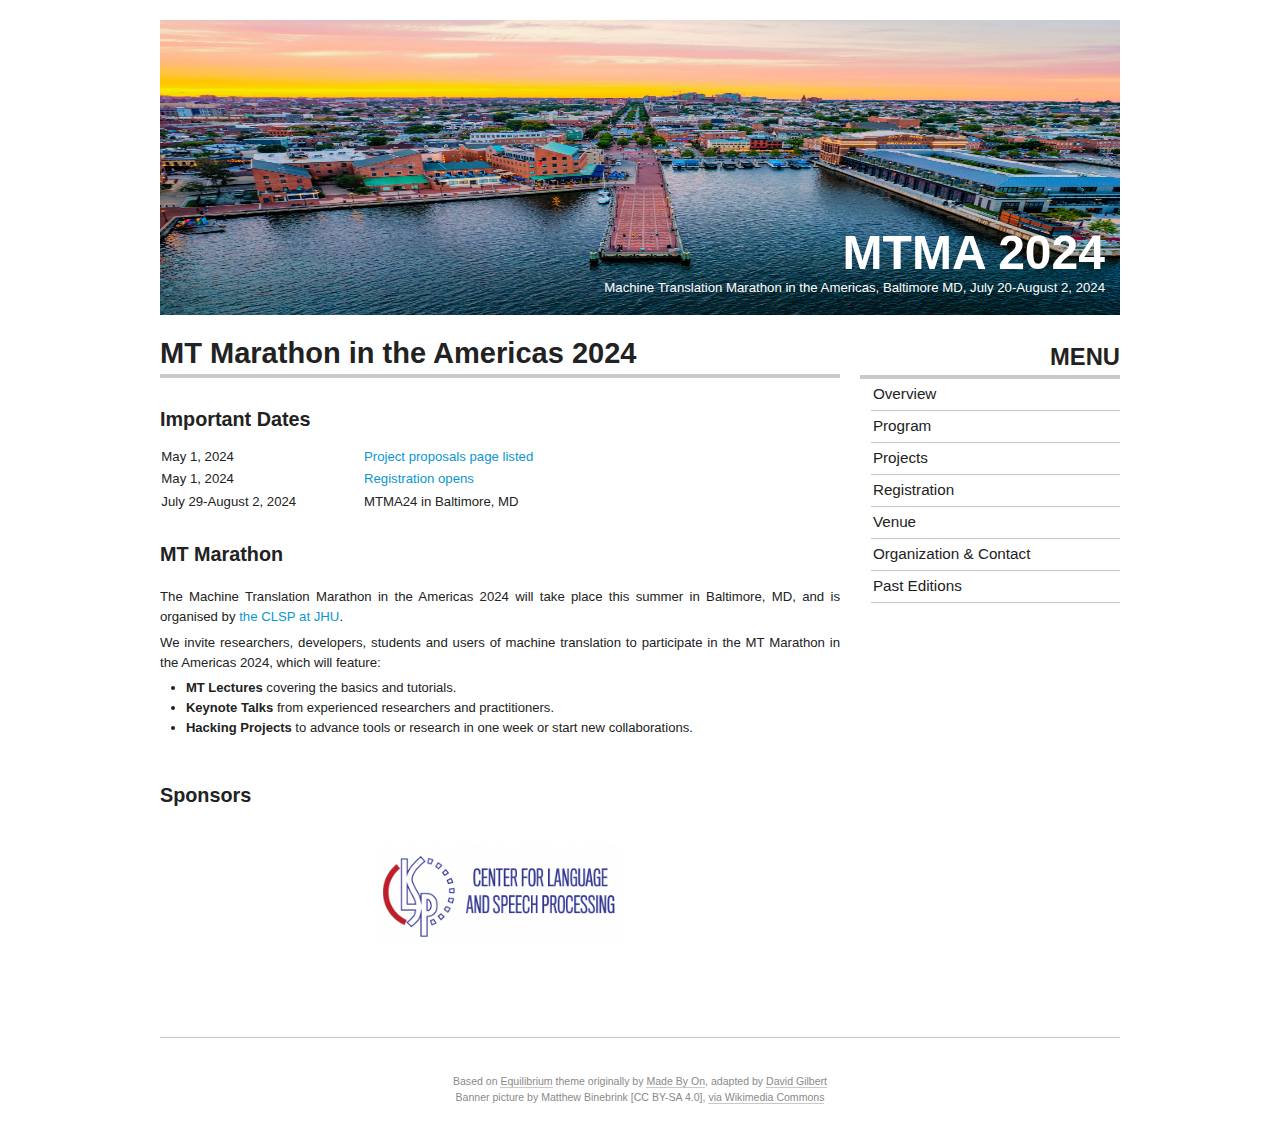
==== commit 00f38f76: "fix logo size hopefully" ====
--- a/index.html
+++ b/index.html
@@ -140,7 +140,7 @@
 <div id="sponsors-grid">
   <div class="sponsors-element">
       <a href="https://www.clsp.jhu.edu"><img id="sp-3" src="assets/logos/logo-clsp.png" height="100" border="0"/></a>
-      <a href="https://ai.jhu.edu/"><img id="sp-3" src="assets/logos/logo-dsai.png" height="100" border="0"/></a>   
+      <use href="https://ai.jhu.edu/wp-content/themes/primary/frontend/static-html/images/icons.svg?v=1701270584#logo_header"></use>
 </div>
 </div>
 
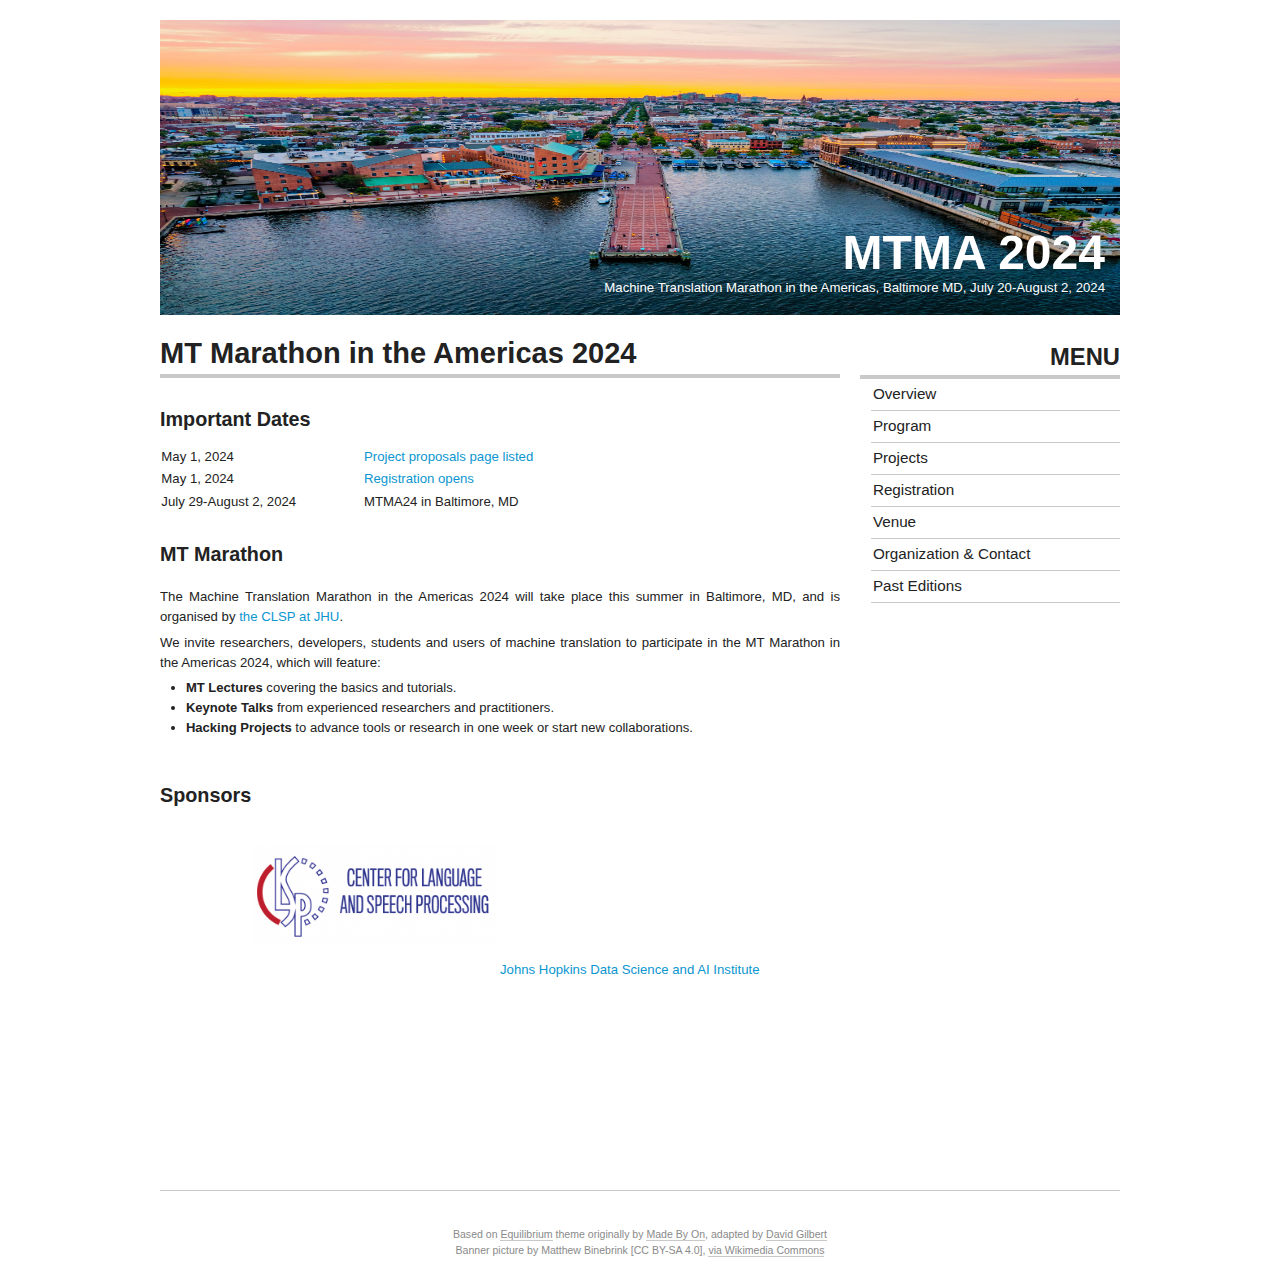
==== commit 75b6f745: "fix logo" ====
--- a/index.html
+++ b/index.html
@@ -140,7 +140,12 @@
 <div id="sponsors-grid">
   <div class="sponsors-element">
       <a href="https://www.clsp.jhu.edu"><img id="sp-3" src="assets/logos/logo-clsp.png" height="100" border="0"/></a>
-      <use href="https://ai.jhu.edu/wp-content/themes/primary/frontend/static-html/images/icons.svg?v=1701270584#logo_header"></use>
+        <a class="logo_link" href="https://ai.jhu.edu">
+        <span class="logo_link_label">Johns Hopkins Data Science and AI Institute</span>
+        <span class="logo_link_icon"><svg class="icon icon_logo_header">
+        <use href="https://ai.jhu.edu/wp-content/themes/primary/frontend/static-html/images/icons.svg?v=1701270584#logo_header"></use>
+        </svg></span>
+        </a>
 </div>
 </div>
 
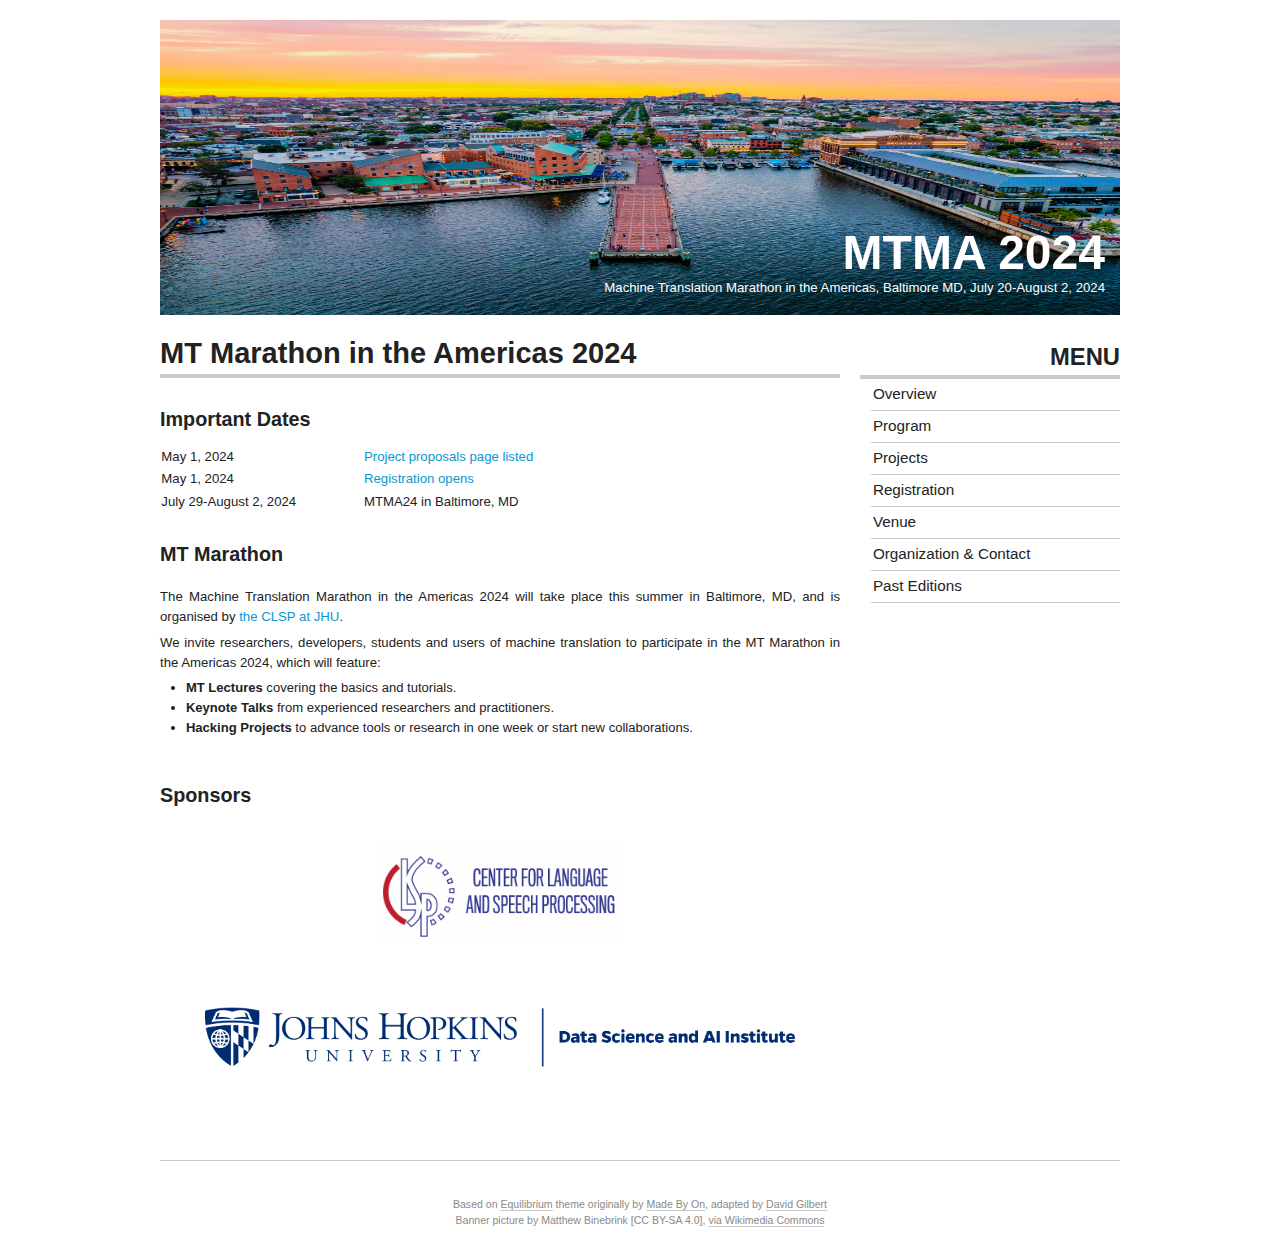
==== commit 0acb6d8a: "switch to high res png" ====
--- a/index.html
+++ b/index.html
@@ -140,14 +140,12 @@
 <div id="sponsors-grid">
   <div class="sponsors-element">
       <a href="https://www.clsp.jhu.edu"><img id="sp-3" src="assets/logos/logo-clsp.png" height="100" border="0"/></a>
-        <a class="logo_link" href="https://ai.jhu.edu">
-        <span class="logo_link_label">Johns Hopkins Data Science and AI Institute</span>
-        <span class="logo_link_icon"><svg class="icon icon_logo_header">
-        <use href="https://ai.jhu.edu/wp-content/themes/primary/frontend/static-html/images/icons.svg?v=1701270584#logo_header"></use>
-        </svg></span>
-        </a>
+  </div>
+  <div class="sponsor-element">
+      <a href="https://ai.jhu.edu/"><img id="sp-3" src="assets/logos/logo-dsai-high.png" height="60" border="0"/></a>
 </div>
 </div>
+
 
 
 
